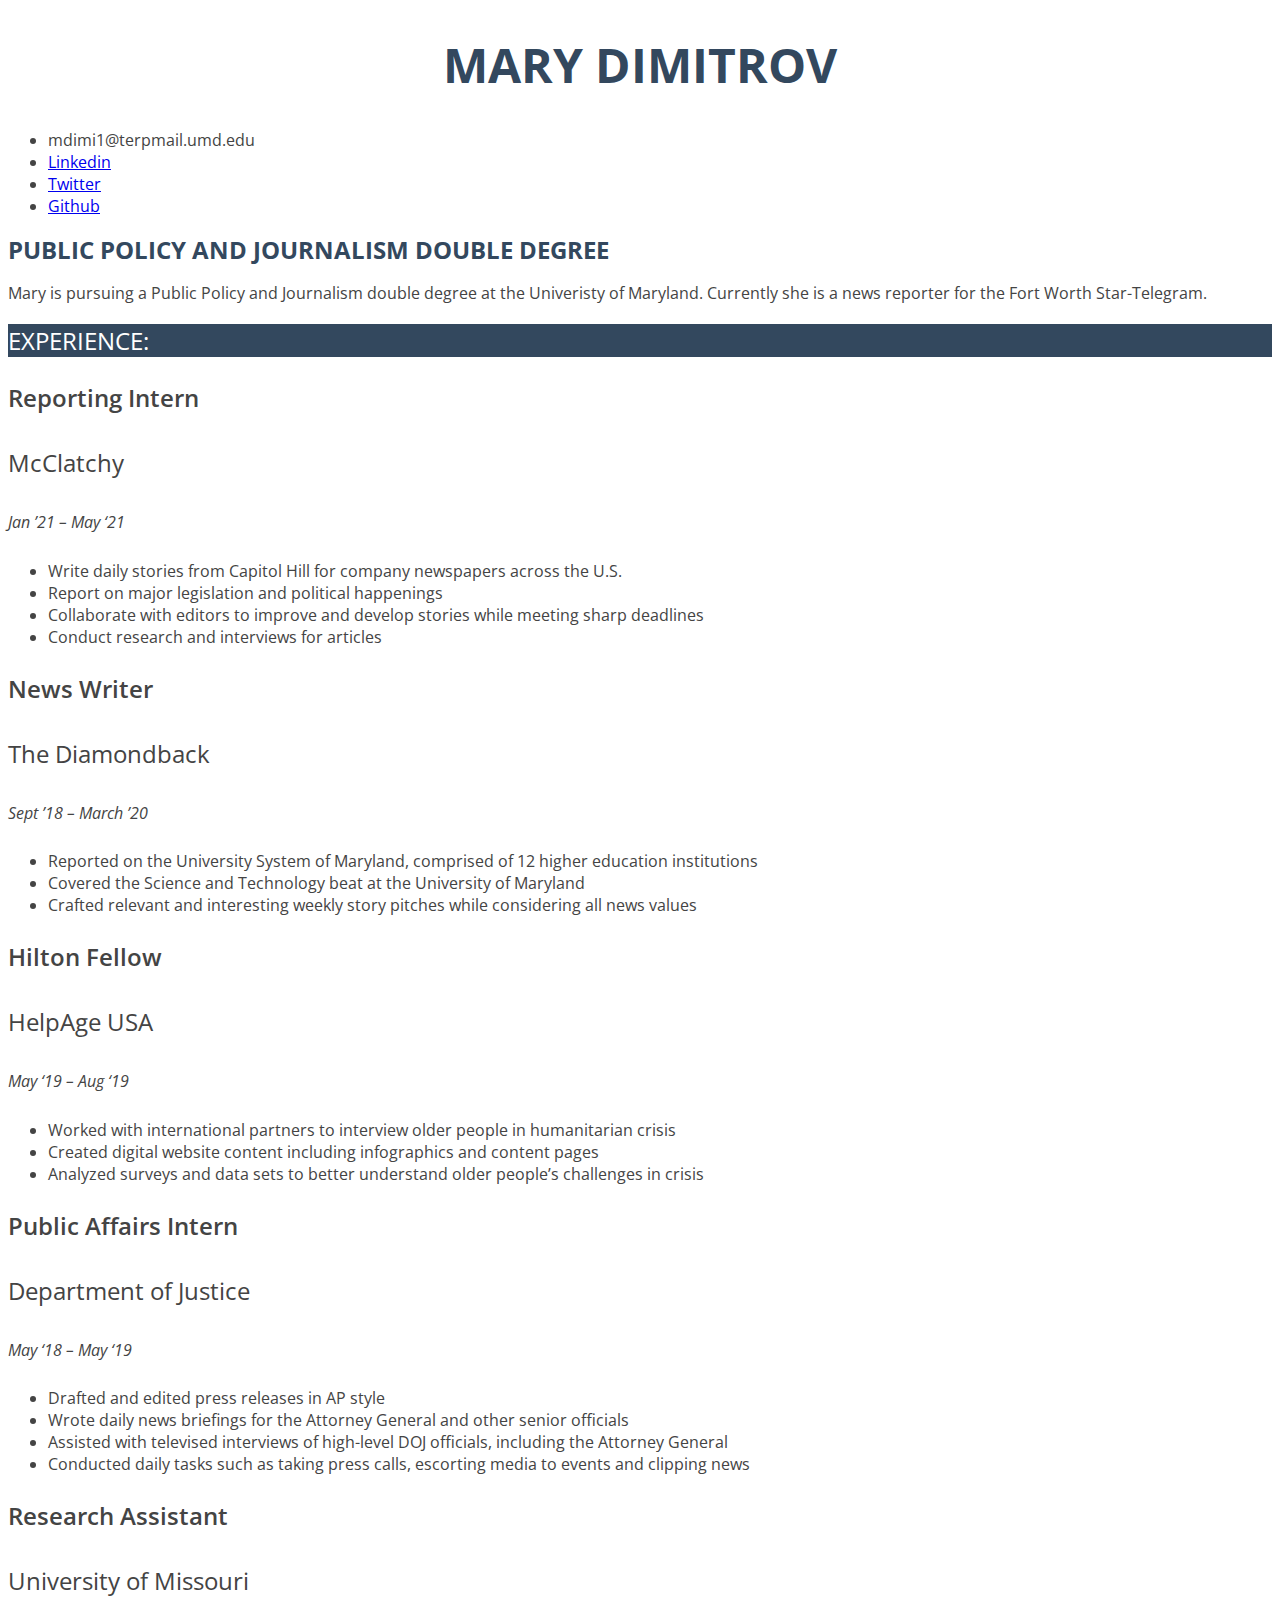
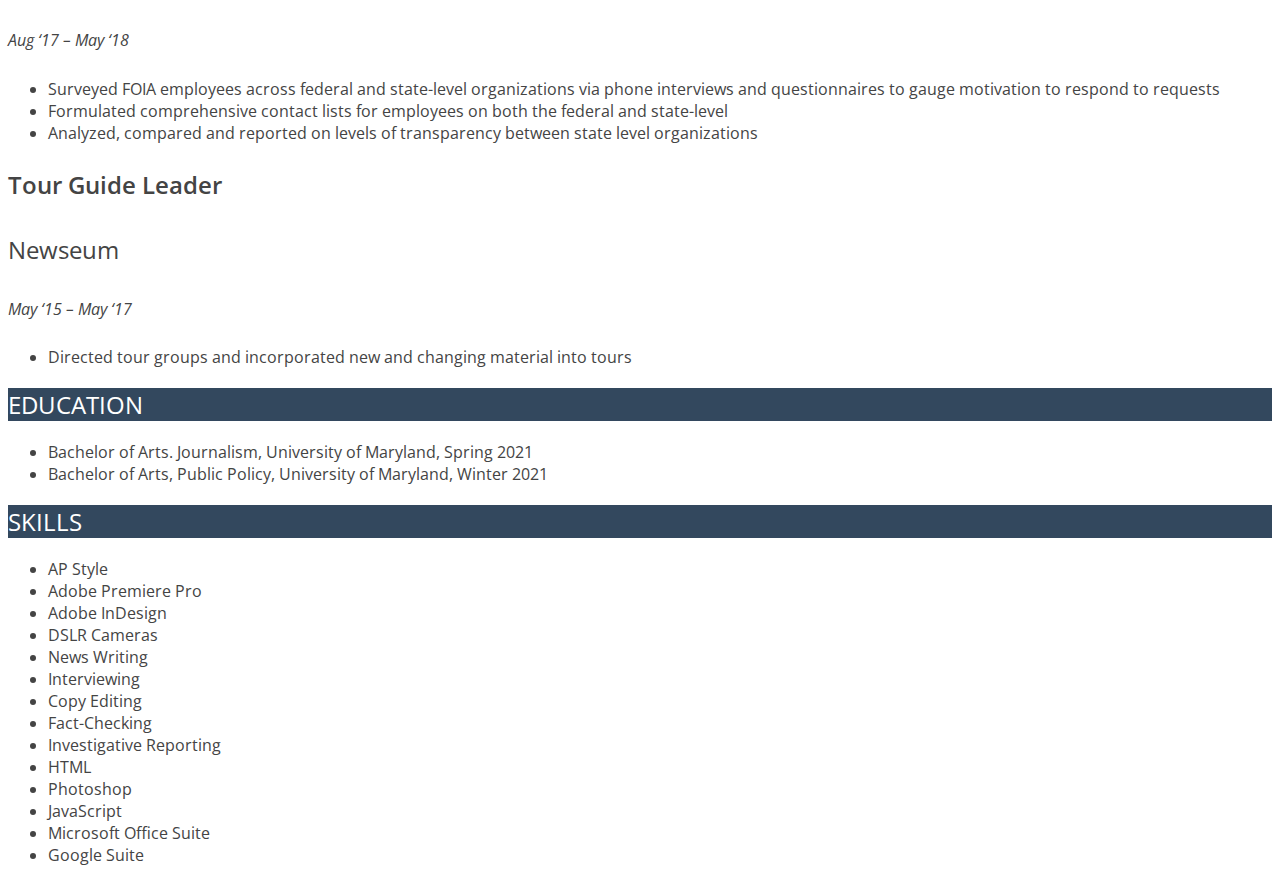
==== index.html @ 8cbb5de0 "commit" ====
<!DOCTYPE html>
<html lang="en">
<head>

<title>Mary Dimitrov's Resume</title>
<link rel="stylesheet" href= "styles.css" >
</head>

<body>

  <link rel="preconnect" href="https://fonts.gstatic.com">
  <link href="https://fonts.googleapis.com/css2?family=Open+Sans&display=swap" rel="stylesheet">


<h1>Mary Dimitrov</h1>
<!-- <img id=pic src="ResumePIC.jpg" width="300px"> -->
<ul id=contact>

<li>mdimi1@terpmail.umd.edu</li>

<li>
   <a href= "https://www.linkedin.com/in/mary-dimitrov-a24794149/"> Linkedin</a>
 </li>

<li>
   <a href= "https://twitter.com/mary_dimitrov" >Twitter</a>
 </li>

<li>
   <a href= "https://github.com/" >Github</a>
 </li>

</ul>

<strong>Public Policy and Journalism Double Degree</strong>

<p> Mary is pursuing a Public Policy and Journalism double degree at the Univeristy of Maryland. Currently she is a news reporter for the Fort Worth Star-Telegram.</p>
<h2>Experience:</h2>


<h3>Reporting Intern</h3>
<h4>McClatchy</h4>
<h5>Jan ’21 – May ‘21</h5>
<p>
  <ul>
    <li> Write daily stories from Capitol Hill for company newspapers across the U.S. </li>
<li>Report on major legislation and political happenings</li>
<li>Collaborate with editors to improve and develop stories while meeting sharp deadlines</li>
<li>Conduct research and interviews for articles</li>
</ul>
</p>

<h3>News Writer</h3>
<h4>The Diamondback</h4>
<h5>Sept  ’18 – March ’20 </h5>
<p>
  <ul>
  <li> Reported on the University System of Maryland, comprised of 12 higher education institutions </li>
<li>Covered the Science and Technology beat at the University of Maryland</li>
<li>Crafted relevant and interesting weekly story pitches while considering all news values</li>
</ul>
</p>

<h3>Hilton Fellow</h3>
<h4>HelpAge USA</h4>
<h5>May ‘19 – Aug ‘19</h5>
<p>
  <ul>
  <li>Worked with international partners to interview older people in humanitarian crisis</li>
  <li>Created digital website content including infographics and content pages</li>
  <li>Analyzed surveys and data sets to better understand older people’s challenges in crisis </li>
  </ul>
</p>

<h3>Public Affairs Intern</h3>
<h4>Department of Justice</h4>
<h5>May ‘18 – May ‘19</h5>
<p>
  <ul>
  <li>Drafted and edited press releases in AP style</li>
  <li>Wrote daily news briefings for the Attorney General and other senior officials</li>
  <li>Assisted with televised interviews of high-level DOJ officials, including the Attorney General  </li>
  <li>Conducted daily tasks such as taking press calls, escorting media to events and clipping news</li>
  </ul>
</p>

<h3>Research Assistant</h3>
<h4>University of Missouri</h4>
<h5>Aug ‘17 – May ‘18</h5>
<p>
  <ul>
  <li>Surveyed FOIA employees across federal and state-level organizations via phone interviews and questionnaires to gauge motivation to respond to requests</li>
  <li>Formulated comprehensive contact lists for employees on both the federal and state-level</li>
  <li>Analyzed, compared and reported on levels of transparency between state level organizations</li>
  </ul>
</p>

<h3>Tour Guide Leader</h3>
<h4>Newseum</h4>
<h5> May ‘15 – May  ‘17</h5>
<p>
  <ul>
  <li>Directed tour groups and incorporated new and changing material into tours
  </ul>
</p>

<h2 id=Education>Education</h2>
<ul>
  <li>Bachelor of Arts. Journalism, University of Maryland, Spring 2021 </li>
<li>Bachelor of Arts, Public Policy, University of Maryland, Winter 2021</li>
</ul>

<h2 id=Skills>Skills</h2>
<ul>
  <li>AP Style</li>
<li>Adobe Premiere Pro</li>
<li>Adobe InDesign</li>
<li>DSLR Cameras</li>
<li>News Writing</li>
<li>Interviewing</li>
<li>Copy Editing</li>
<li>Fact-Checking</li>
<li>Investigative Reporting</li>
<li>HTML</li>
<li>Photoshop</li>
<li>JavaScript</li>
<li>Microsoft Office Suite</li>
<li>Google Suite</li>

</ul>
</body>
</html>
---- styles.css ----
/*styles for my resume*/

/*default style*/
body{font-family: "Open Sans", Arial, sans-serif;
font-size: 1em;
color: #444;
font-weight: 400;
}
/*style of my title*/
strong{
  text-transform: uppercase;
  font-size: 1.5em;
  color: #33485e;
}

/*style of my name*/
h1{font-size: 3em;
  color: #33485e;
  text-transform: uppercase;
  text-align: center;
}


/*style of section titles: education,experience,skills */
h2{
  font-size: 1.5em;
  text-transform: uppercase;
  background-color:#33485e;
  color: white;
  font-weight: 400;

}
/*style of job titles */
h3{
  font-weight:600;
  font-size: 1.5em;
}
/*style of places of employment */
h4{font-weight:400;
  font-size:1.5em;
}
/* style of dates*/
h5{font-weight: 400;
  font-size:1em;
  font-style: italic;
}
/*style of skills*/
.Skills{ font-size: 1em;
}
/*style of education info */
.Education{ font-size: 1em;
}
/* style of contact links*/
.contact{font-size: 1em}
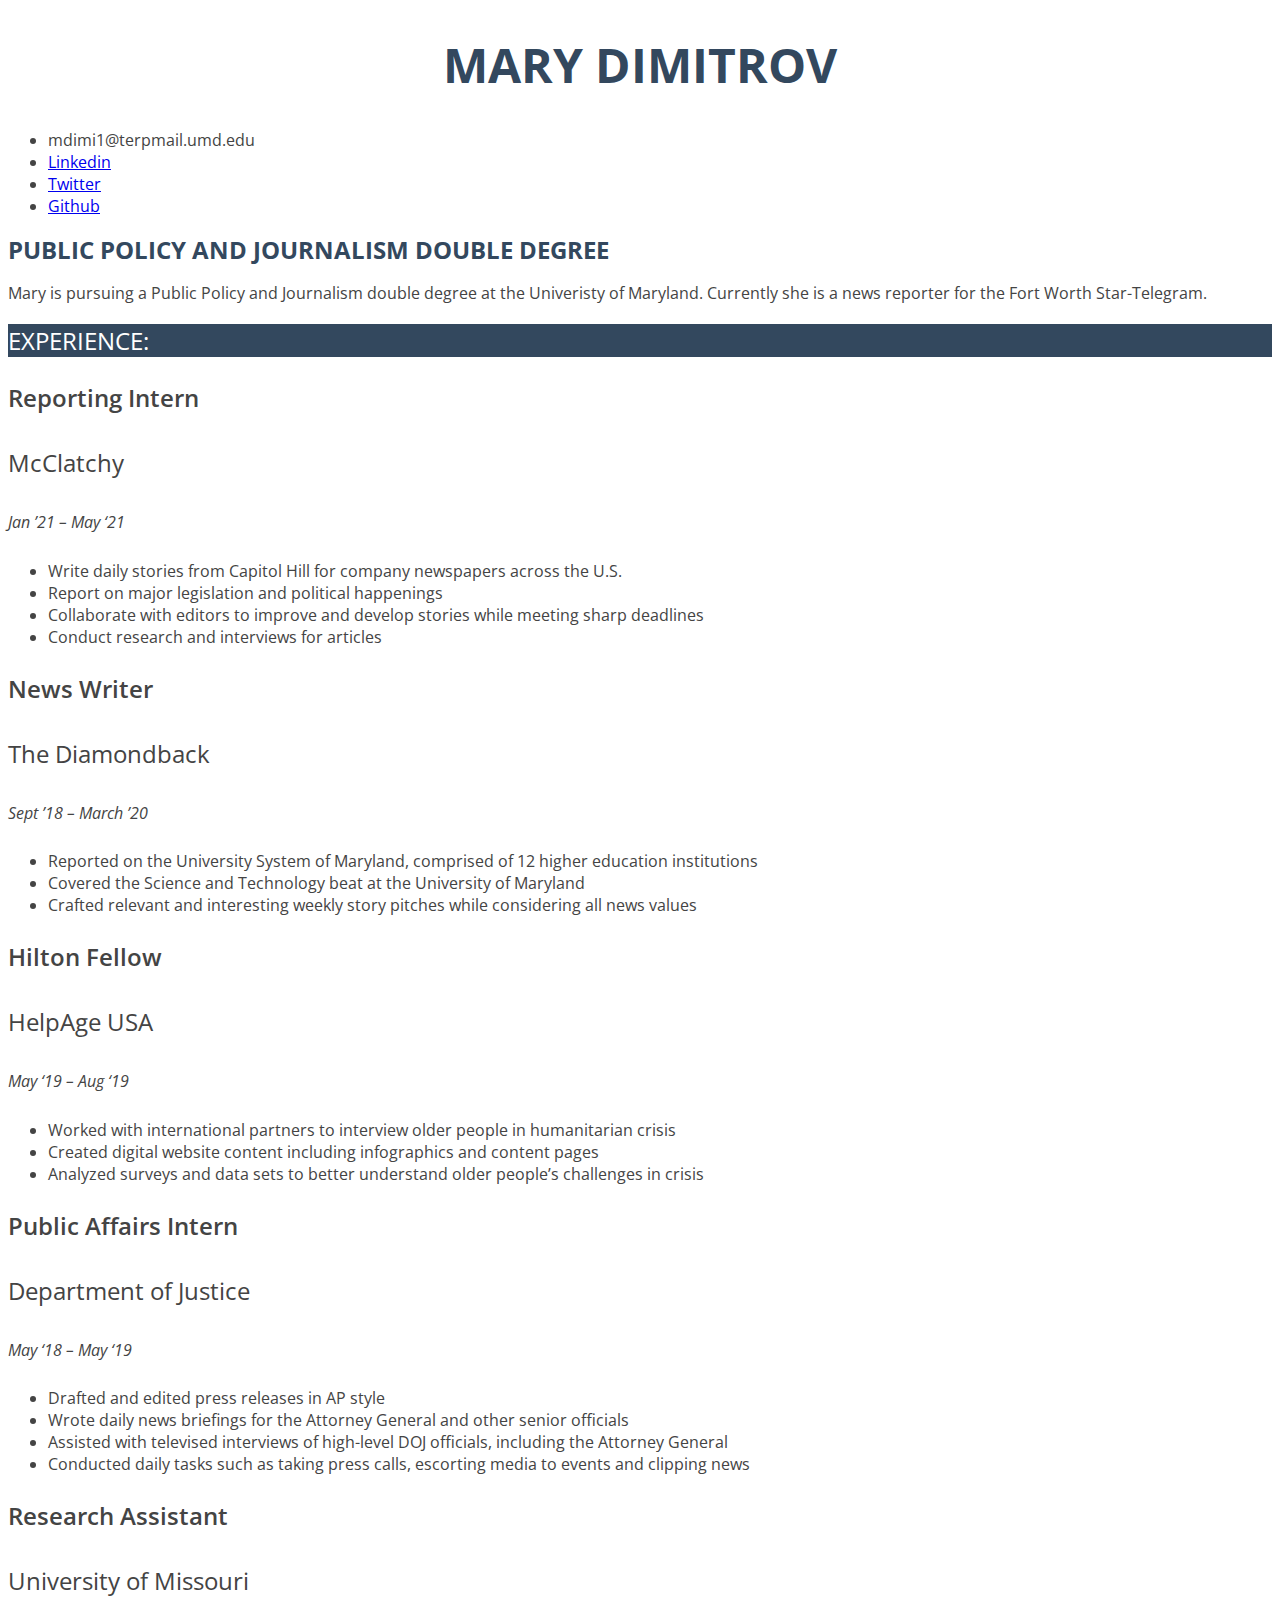
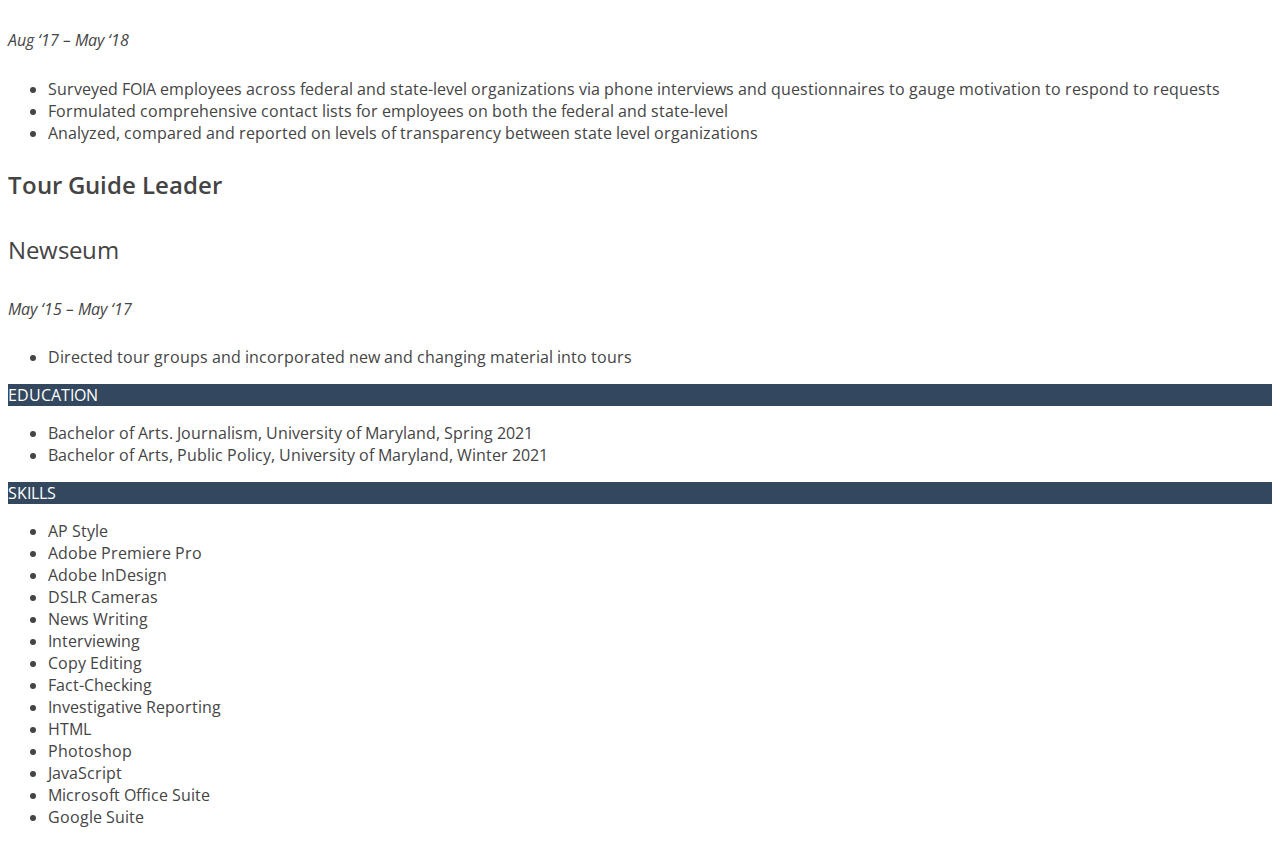
==== commit 6731f53d: "summary" ====
--- a/index.html
+++ b/index.html
@@ -14,7 +14,7 @@
 
 <h1>Mary Dimitrov</h1>
 <!-- <img id=pic src="ResumePIC.jpg" width="300px"> -->
-<ul id=contact>
+<ul id="contact">
 
 <li>mdimi1@terpmail.umd.edu</li>
 
@@ -104,13 +104,13 @@
   </ul>
 </p>
 
-<h2 id=Education>Education</h2>
+<h2 id="Education">Education</h2>
 <ul>
   <li>Bachelor of Arts. Journalism, University of Maryland, Spring 2021 </li>
 <li>Bachelor of Arts, Public Policy, University of Maryland, Winter 2021</li>
 </ul>
 
-<h2 id=Skills>Skills</h2>
+<h2 id="Skills" >Skills</h2>
 <ul>
   <li>AP Style</li>
 <li>Adobe Premiere Pro</li>
--- a/styles.css
+++ b/styles.css
@@ -45,10 +45,10 @@
   font-style: italic;
 }
 /*style of skills*/
-.Skills{ font-size: 1em;
+#Skills{ font-size: 1em;
 }
 /*style of education info */
-.Education{ font-size: 1em;
+#Education{ font-size: 1em;
 }
 /* style of contact links*/
-.contact{font-size: 1em}
+#contact{font-size: 1em}
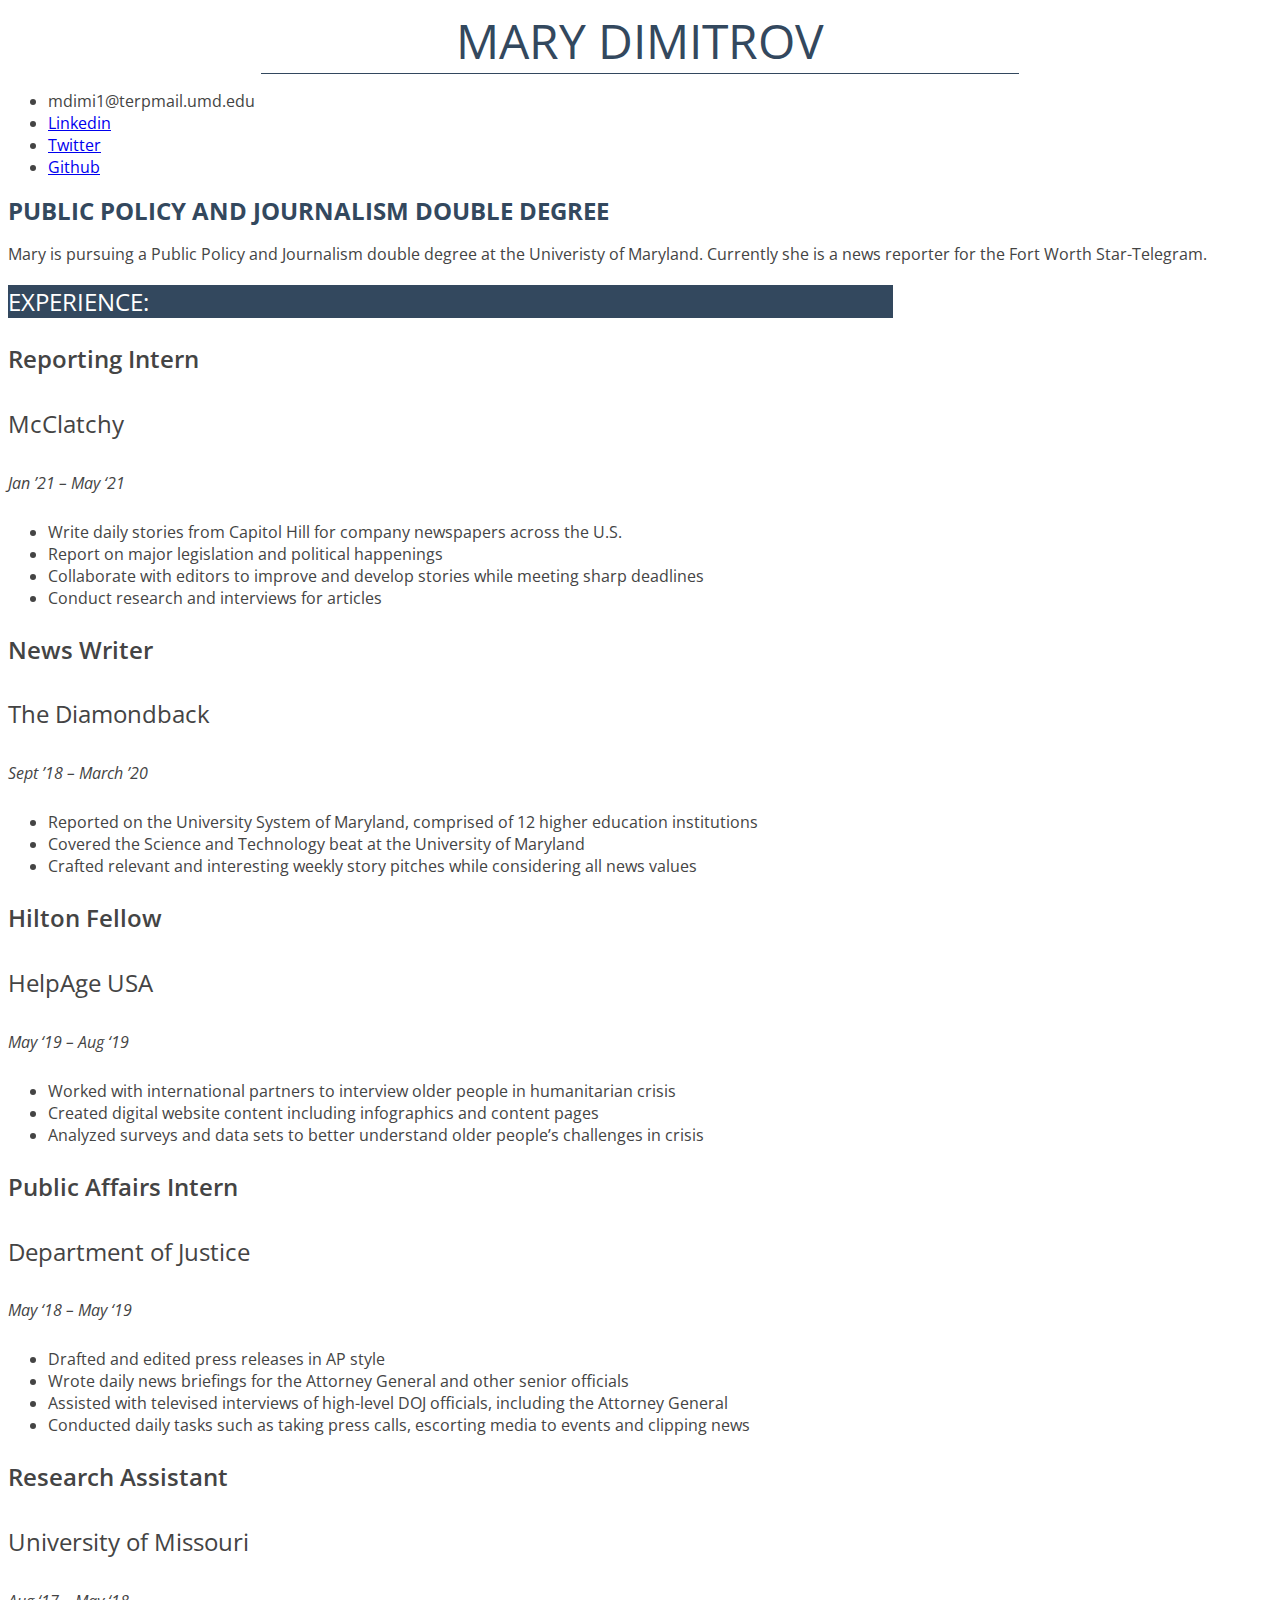
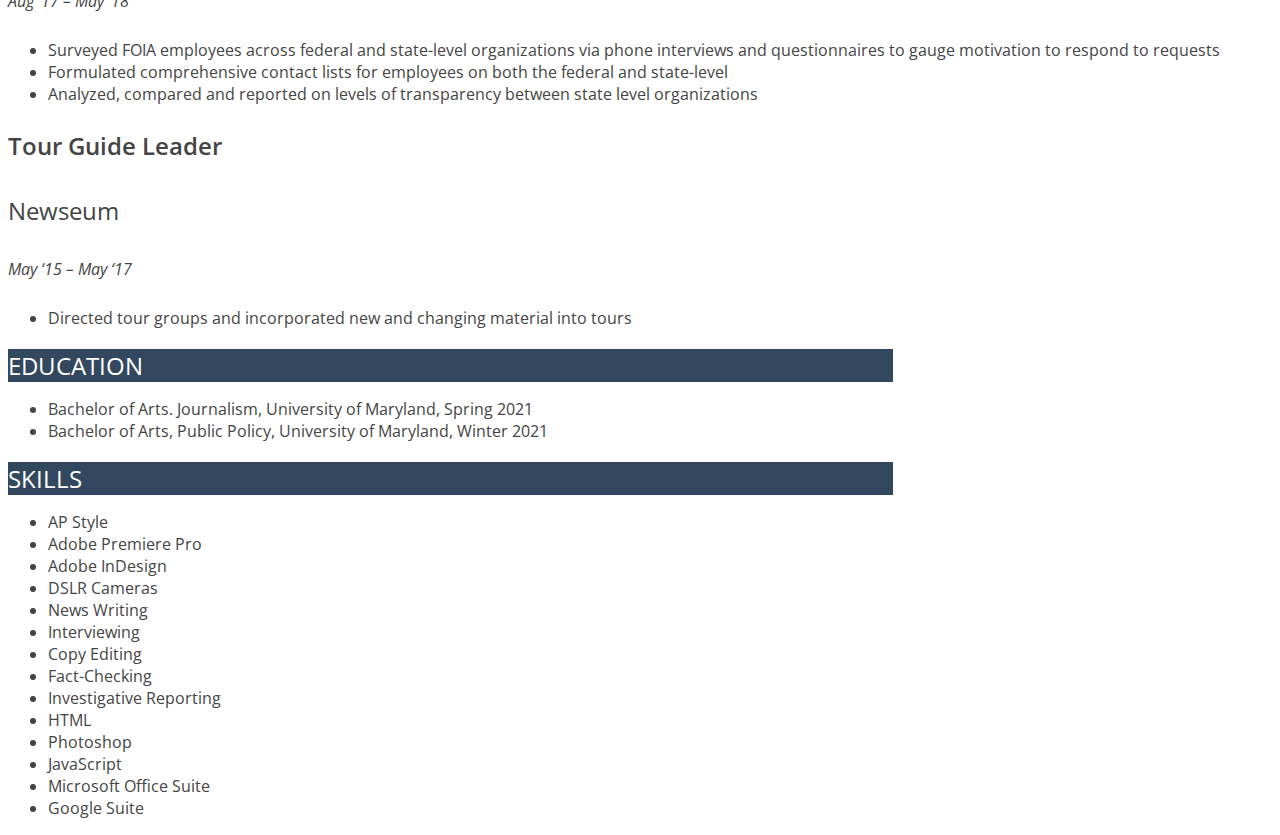
==== commit ba34b0dc: "summary" ====
--- a/index.html
+++ b/index.html
@@ -12,7 +12,7 @@
   <link href="https://fonts.googleapis.com/css2?family=Open+Sans&display=swap" rel="stylesheet">
 
 
-<h1>Mary Dimitrov</h1>
+<div id="name">Mary Dimitrov</div>
 <!-- <img id=pic src="ResumePIC.jpg" width="300px"> -->
 <ul id="contact">
 
@@ -35,7 +35,7 @@
 <strong>Public Policy and Journalism Double Degree</strong>
 
 <p> Mary is pursuing a Public Policy and Journalism double degree at the Univeristy of Maryland. Currently she is a news reporter for the Fort Worth Star-Telegram.</p>
-<h2>Experience:</h2>
+<div class="sectionheader">Experience:</div>
 
 
 <h3>Reporting Intern</h3>
@@ -104,13 +104,13 @@
   </ul>
 </p>
 
-<h2 id="Education">Education</h2>
+<div class="sectionheader">Education</div>
 <ul>
   <li>Bachelor of Arts. Journalism, University of Maryland, Spring 2021 </li>
 <li>Bachelor of Arts, Public Policy, University of Maryland, Winter 2021</li>
 </ul>
 
-<h2 id="Skills" >Skills</h2>
+<div class="sectionheader">Skills</div>
 <ul>
   <li>AP Style</li>
 <li>Adobe Premiere Pro</li>
--- a/styles.css
+++ b/styles.css
@@ -14,20 +14,27 @@
 }
 
 /*style of my name*/
-h1{font-size: 3em;
+#name{font-size: 3em;
   color: #33485e;
   text-transform: uppercase;
   text-align: center;
+  border-bottom: 1px solid#33485e;
+  width: 60%;
+  min-width: 300px;
+  margin: 0 auto;
 }
 
 
 /*style of section titles: education,experience,skills */
-h2{
+.sectionheader{
   font-size: 1.5em;
   text-transform: uppercase;
   background-color:#33485e;
   color: white;
   font-weight: 400;
+  margin: 20px 0 10px 0;
+  width: 70%;
+  min-width: 300px;
 
 }
 /*style of job titles */
